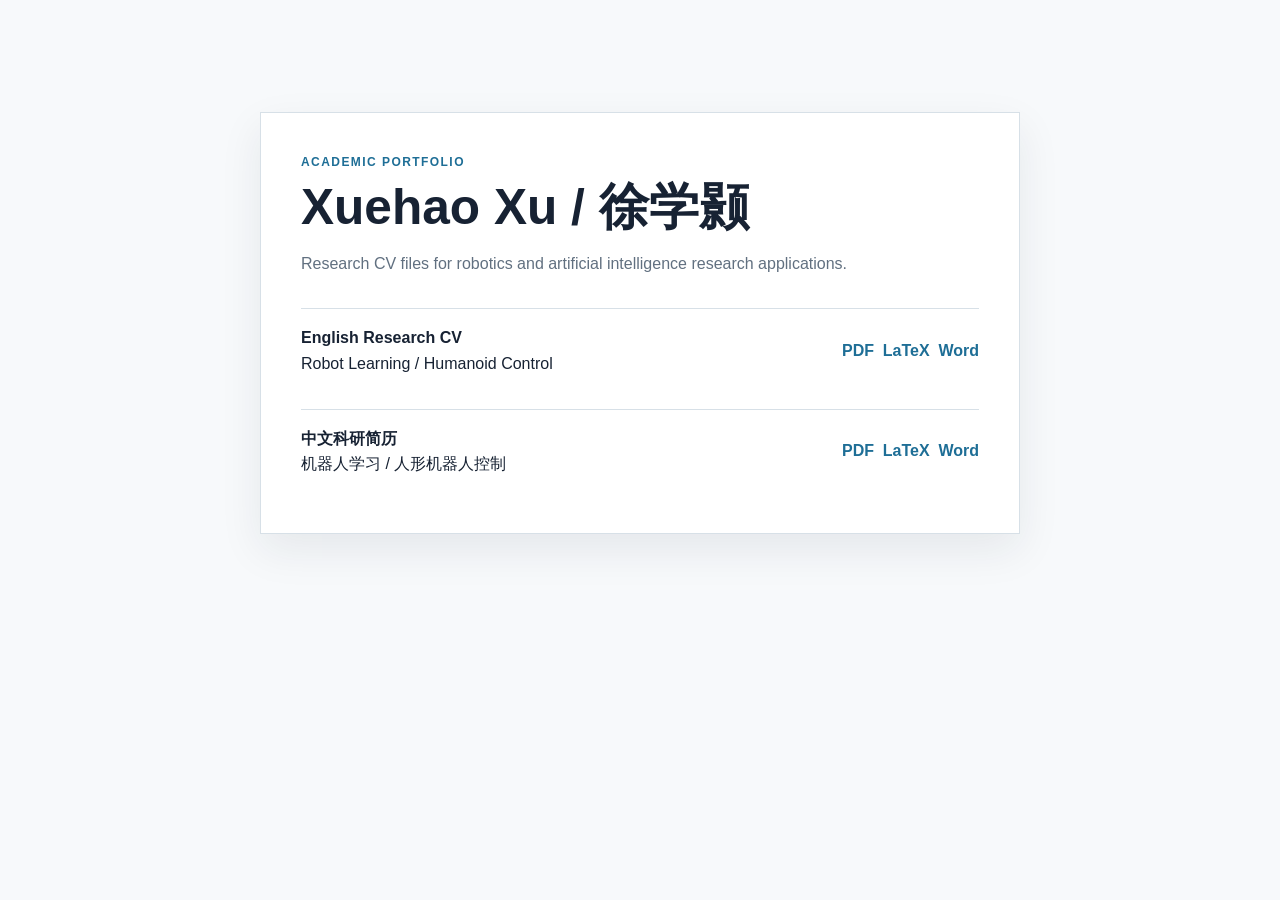
==== cv/index.html @ acc803c9 "update" ====
<!doctype html>
<html lang="en">
  <head>
    <meta charset="utf-8">
    <meta name="viewport" content="width=device-width, initial-scale=1">
    <title>Xuehao Xu | CV</title>
    <style>
      :root { color-scheme: light; --ink: #172233; --muted: #617080; --blue: #1e6e96; --line: #d7e0e7; --paper: #f7f9fb; }
      * { box-sizing: border-box; }
      body { margin: 0; background: var(--paper); color: var(--ink); font: 16px/1.6 Arial, "Microsoft YaHei", sans-serif; }
      main { width: min(760px, calc(100% - 32px)); margin: 7rem auto; padding: 2.5rem; background: #fff; border: 1px solid var(--line); box-shadow: 0 16px 40px rgba(23,34,51,.08); }
      .eyebrow { margin: 0 0 .5rem; color: var(--blue); font-size: .75rem; font-weight: 700; letter-spacing: .12em; text-transform: uppercase; }
      h1 { margin: 0; font-size: clamp(2rem, 5vw, 3.1rem); line-height: 1.1; }
      p { color: var(--muted); }
      .cv-list { display: grid; gap: 1rem; margin-top: 2rem; }
      .cv-item { display: flex; align-items: center; justify-content: space-between; gap: 1rem; padding: 1rem 0; border-top: 1px solid var(--line); }
      .cv-item strong { display: block; }
      .links { display: flex; flex-wrap: wrap; gap: .55rem; justify-content: flex-end; }
      a { color: var(--blue); font-weight: 700; text-decoration: none; }
      a:hover, a:focus-visible { text-decoration: underline; }
      @media (max-width: 600px) { main { margin: 2rem auto; padding: 1.4rem; } .cv-item { display: block; } .links { justify-content: flex-start; margin-top: .6rem; } }
    </style>
  </head>
  <body>
    <main>
      <p class="eyebrow">Academic Portfolio</p>
      <h1>Xuehao Xu / 徐学颢</h1>
      <p>Research CV files for robotics and artificial intelligence research applications.</p>
      <div class="cv-list">
        <div class="cv-item"><div><strong>English Research CV</strong><span>Robot Learning / Humanoid Control</span></div><div class="links"><a href="Xuehao_Xu_CV_EN.pdf">PDF</a><a href="Xuehao_Xu_CV_EN.tex">LaTeX</a><a href="../Xuehao_Xu_Research_CV_EN_v3.docx">Word</a></div></div>
        <div class="cv-item"><div><strong>中文科研简历</strong><span>机器人学习 / 人形机器人控制</span></div><div class="links"><a href="Xuehao_Xu_CV_CN.pdf">PDF</a><a href="Xuehao_Xu_CV_CN.tex">LaTeX</a><a href="../Xuehao_Xu_Research_CV_CN_v3.docx">Word</a></div></div>
      </div>
    </main>
  </body>
</html>
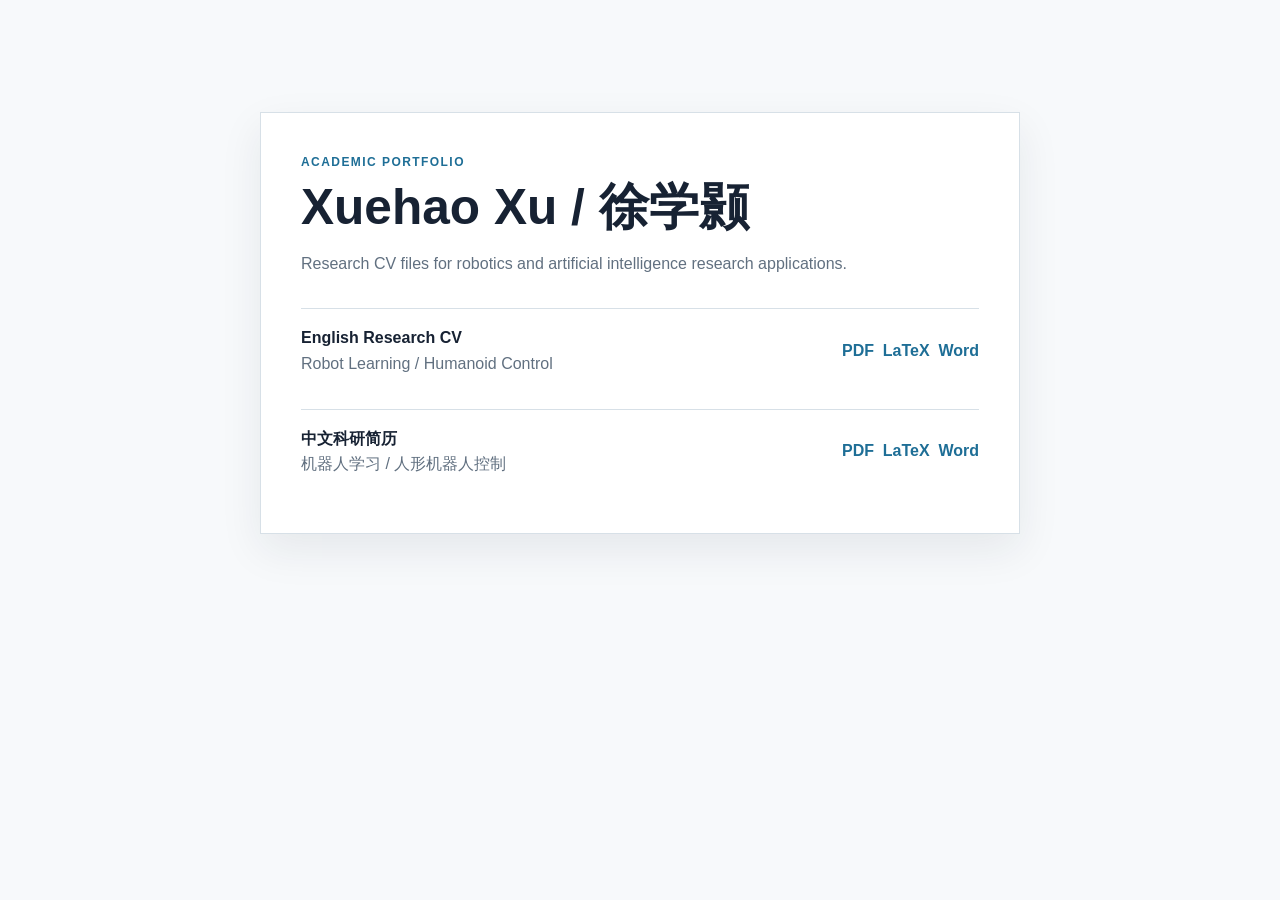
==== commit 0e2caee3: "update" ====
--- a/cv/index.html
+++ b/cv/index.html
@@ -15,6 +15,7 @@
       .cv-list { display: grid; gap: 1rem; margin-top: 2rem; }
       .cv-item { display: flex; align-items: center; justify-content: space-between; gap: 1rem; padding: 1rem 0; border-top: 1px solid var(--line); }
       .cv-item strong { display: block; }
+      .cv-item span { color: var(--muted); }
       .links { display: flex; flex-wrap: wrap; gap: .55rem; justify-content: flex-end; }
       a { color: var(--blue); font-weight: 700; text-decoration: none; }
       a:hover, a:focus-visible { text-decoration: underline; }
@@ -24,11 +25,11 @@
   <body>
     <main>
       <p class="eyebrow">Academic Portfolio</p>
-      <h1>Xuehao Xu / 徐学颢</h1>
+      <h1>Xuehao Xu / &#24464;&#23398;&#39074;</h1>
       <p>Research CV files for robotics and artificial intelligence research applications.</p>
       <div class="cv-list">
         <div class="cv-item"><div><strong>English Research CV</strong><span>Robot Learning / Humanoid Control</span></div><div class="links"><a href="Xuehao_Xu_CV_EN.pdf">PDF</a><a href="Xuehao_Xu_CV_EN.tex">LaTeX</a><a href="../Xuehao_Xu_Research_CV_EN_v3.docx">Word</a></div></div>
-        <div class="cv-item"><div><strong>中文科研简历</strong><span>机器人学习 / 人形机器人控制</span></div><div class="links"><a href="Xuehao_Xu_CV_CN.pdf">PDF</a><a href="Xuehao_Xu_CV_CN.tex">LaTeX</a><a href="../Xuehao_Xu_Research_CV_CN_v3.docx">Word</a></div></div>
+        <div class="cv-item"><div><strong>&#20013;&#25991;&#31185;&#30740;&#31616;&#21382;</strong><span>&#26426;&#22120;&#20154;&#23398;&#20064; / &#20154;&#24418;&#26426;&#22120;&#20154;&#25511;&#21046;</span></div><div class="links"><a href="Xuehao_Xu_CV_CN.pdf">PDF</a><a href="Xuehao_Xu_CV_CN.tex">LaTeX</a><a href="../Xuehao_Xu_Research_CV_CN_v3.docx">Word</a></div></div>
       </div>
     </main>
   </body>
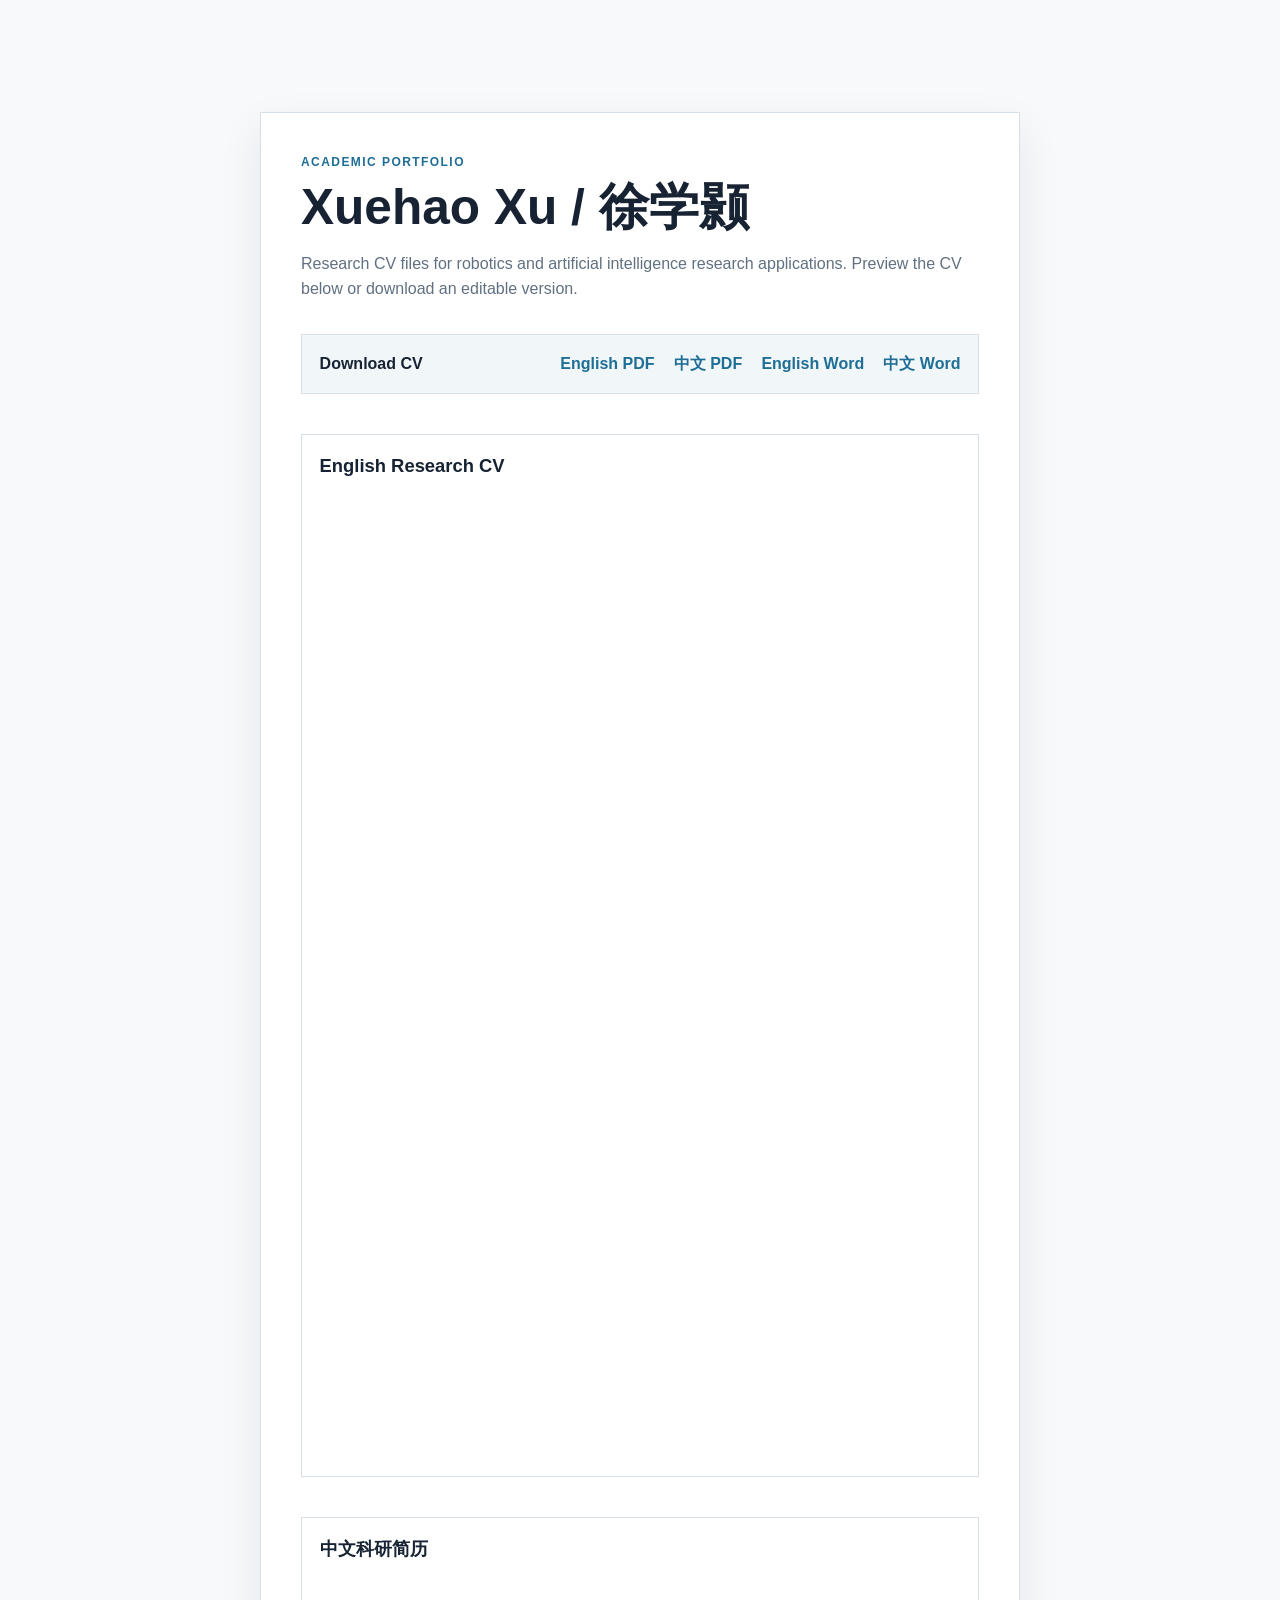
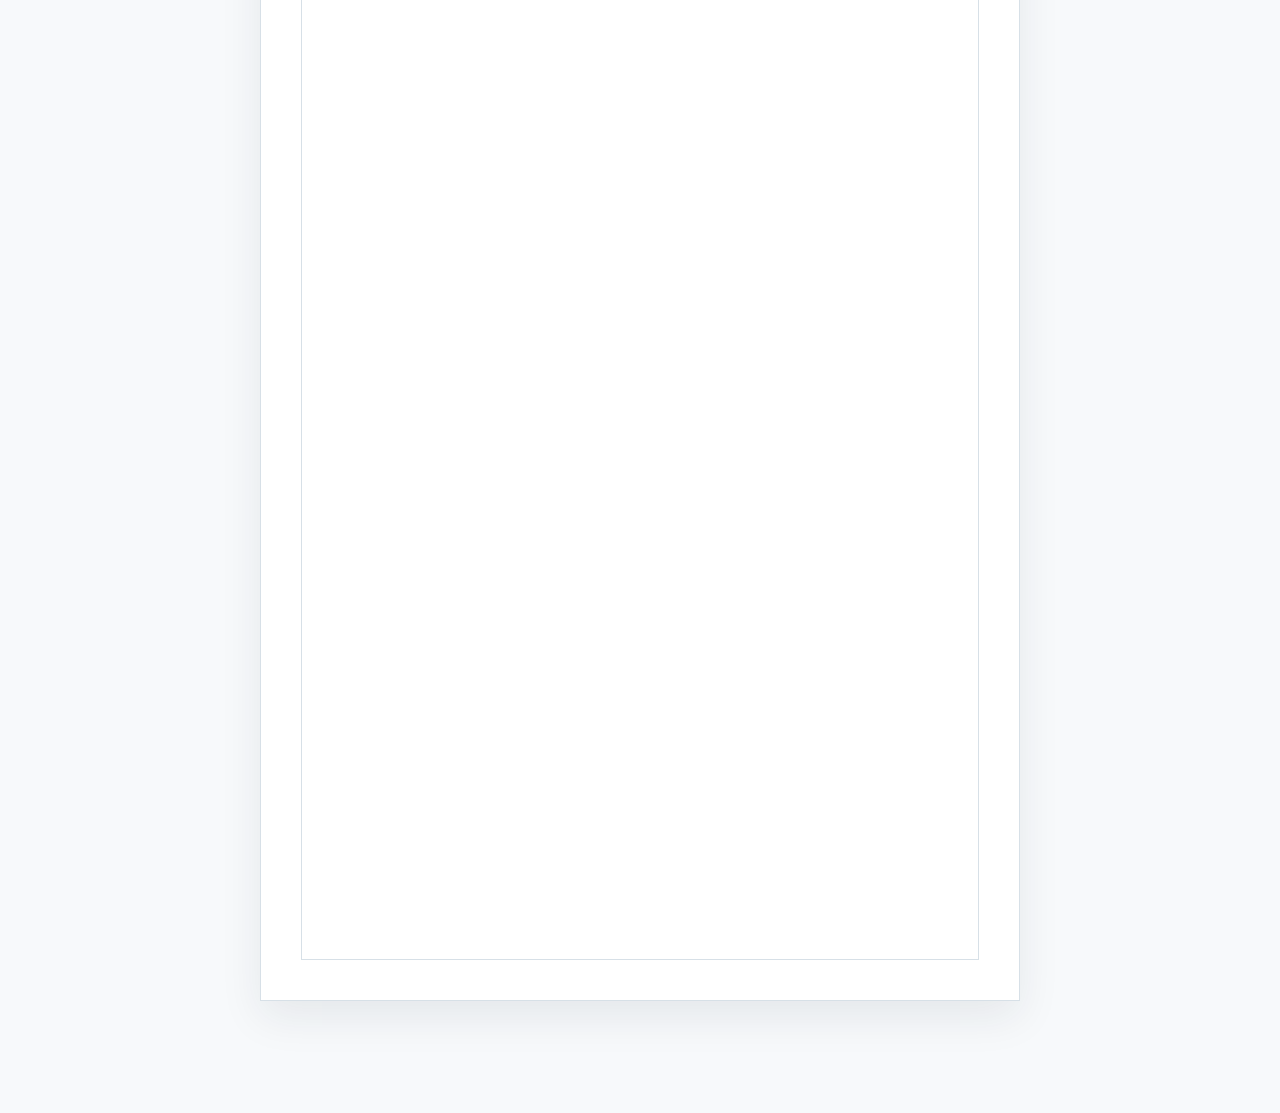
==== commit a6c49d6a: "update" ====
--- a/cv/index.html
+++ b/cv/index.html
@@ -12,24 +12,42 @@
       .eyebrow { margin: 0 0 .5rem; color: var(--blue); font-size: .75rem; font-weight: 700; letter-spacing: .12em; text-transform: uppercase; }
       h1 { margin: 0; font-size: clamp(2rem, 5vw, 3.1rem); line-height: 1.1; }
       p { color: var(--muted); }
-      .cv-list { display: grid; gap: 1rem; margin-top: 2rem; }
+      .download-panel { position: sticky; top: 1rem; z-index: 2; display: flex; flex-wrap: wrap; align-items: center; gap: .7rem 1.2rem; margin-top: 2rem; padding: 1rem 1.1rem; background: #f1f6f9; border: 1px solid var(--line); }
+      .download-panel strong { margin-right: auto; }
+      .cv-list { display: grid; gap: 2.5rem; margin-top: 2.5rem; }
       .cv-item { display: flex; align-items: center; justify-content: space-between; gap: 1rem; padding: 1rem 0; border-top: 1px solid var(--line); }
       .cv-item strong { display: block; }
       .cv-item span { color: var(--muted); }
       .links { display: flex; flex-wrap: wrap; gap: .55rem; justify-content: flex-end; }
       a { color: var(--blue); font-weight: 700; text-decoration: none; }
       a:hover, a:focus-visible { text-decoration: underline; }
-      @media (max-width: 600px) { main { margin: 2rem auto; padding: 1.4rem; } .cv-item { display: block; } .links { justify-content: flex-start; margin-top: .6rem; } }
+      .preview { overflow: hidden; border: 1px solid var(--line); background: #eef2f5; }
+      .preview h2 { margin: 0; padding: 1rem 1.1rem; background: #fff; font-size: 1.15rem; }
+      .preview iframe { display: block; width: 100%; height: min(980px, 120vh); border: 0; background: #fff; }
+      @media (max-width: 600px) { main { margin: 2rem auto; padding: 1.4rem; } .download-panel { position: static; } .download-panel strong { width: 100%; } .cv-item { display: block; } .links { justify-content: flex-start; margin-top: .6rem; } .preview iframe { height: 720px; } }
     </style>
   </head>
   <body>
     <main>
       <p class="eyebrow">Academic Portfolio</p>
       <h1>Xuehao Xu / &#24464;&#23398;&#39074;</h1>
-      <p>Research CV files for robotics and artificial intelligence research applications.</p>
+      <p>Research CV files for robotics and artificial intelligence research applications. Preview the CV below or download an editable version.</p>
+      <div class="download-panel" aria-label="CV downloads">
+        <strong>Download CV</strong>
+        <a href="Xuehao_Xu_CV_EN.pdf" download>English PDF</a>
+        <a href="Xuehao_Xu_CV_CN.pdf" download>&#20013;&#25991; PDF</a>
+        <a href="../Xuehao_Xu_Research_CV_EN_v3.docx" download>English Word</a>
+        <a href="../Xuehao_Xu_Research_CV_CN_v3.docx" download>&#20013;&#25991; Word</a>
+      </div>
       <div class="cv-list">
-        <div class="cv-item"><div><strong>English Research CV</strong><span>Robot Learning / Humanoid Control</span></div><div class="links"><a href="Xuehao_Xu_CV_EN.pdf">PDF</a><a href="Xuehao_Xu_CV_EN.tex">LaTeX</a><a href="../Xuehao_Xu_Research_CV_EN_v3.docx">Word</a></div></div>
-        <div class="cv-item"><div><strong>&#20013;&#25991;&#31185;&#30740;&#31616;&#21382;</strong><span>&#26426;&#22120;&#20154;&#23398;&#20064; / &#20154;&#24418;&#26426;&#22120;&#20154;&#25511;&#21046;</span></div><div class="links"><a href="Xuehao_Xu_CV_CN.pdf">PDF</a><a href="Xuehao_Xu_CV_CN.tex">LaTeX</a><a href="../Xuehao_Xu_Research_CV_CN_v3.docx">Word</a></div></div>
+        <section class="preview" aria-labelledby="english-preview-title">
+          <h2 id="english-preview-title">English Research CV</h2>
+          <iframe src="Xuehao_Xu_CV_EN.pdf#view=FitH" title="English Research CV preview"></iframe>
+        </section>
+        <section class="preview" aria-labelledby="chinese-preview-title">
+          <h2 id="chinese-preview-title">&#20013;&#25991;&#31185;&#30740;&#31616;&#21382;</h2>
+          <iframe src="Xuehao_Xu_CV_CN.pdf#view=FitH" title="&#20013;&#25991;&#31185;&#30740;&#31616;&#21382;&#39044;&#35272;"></iframe>
+        </section>
       </div>
     </main>
   </body>
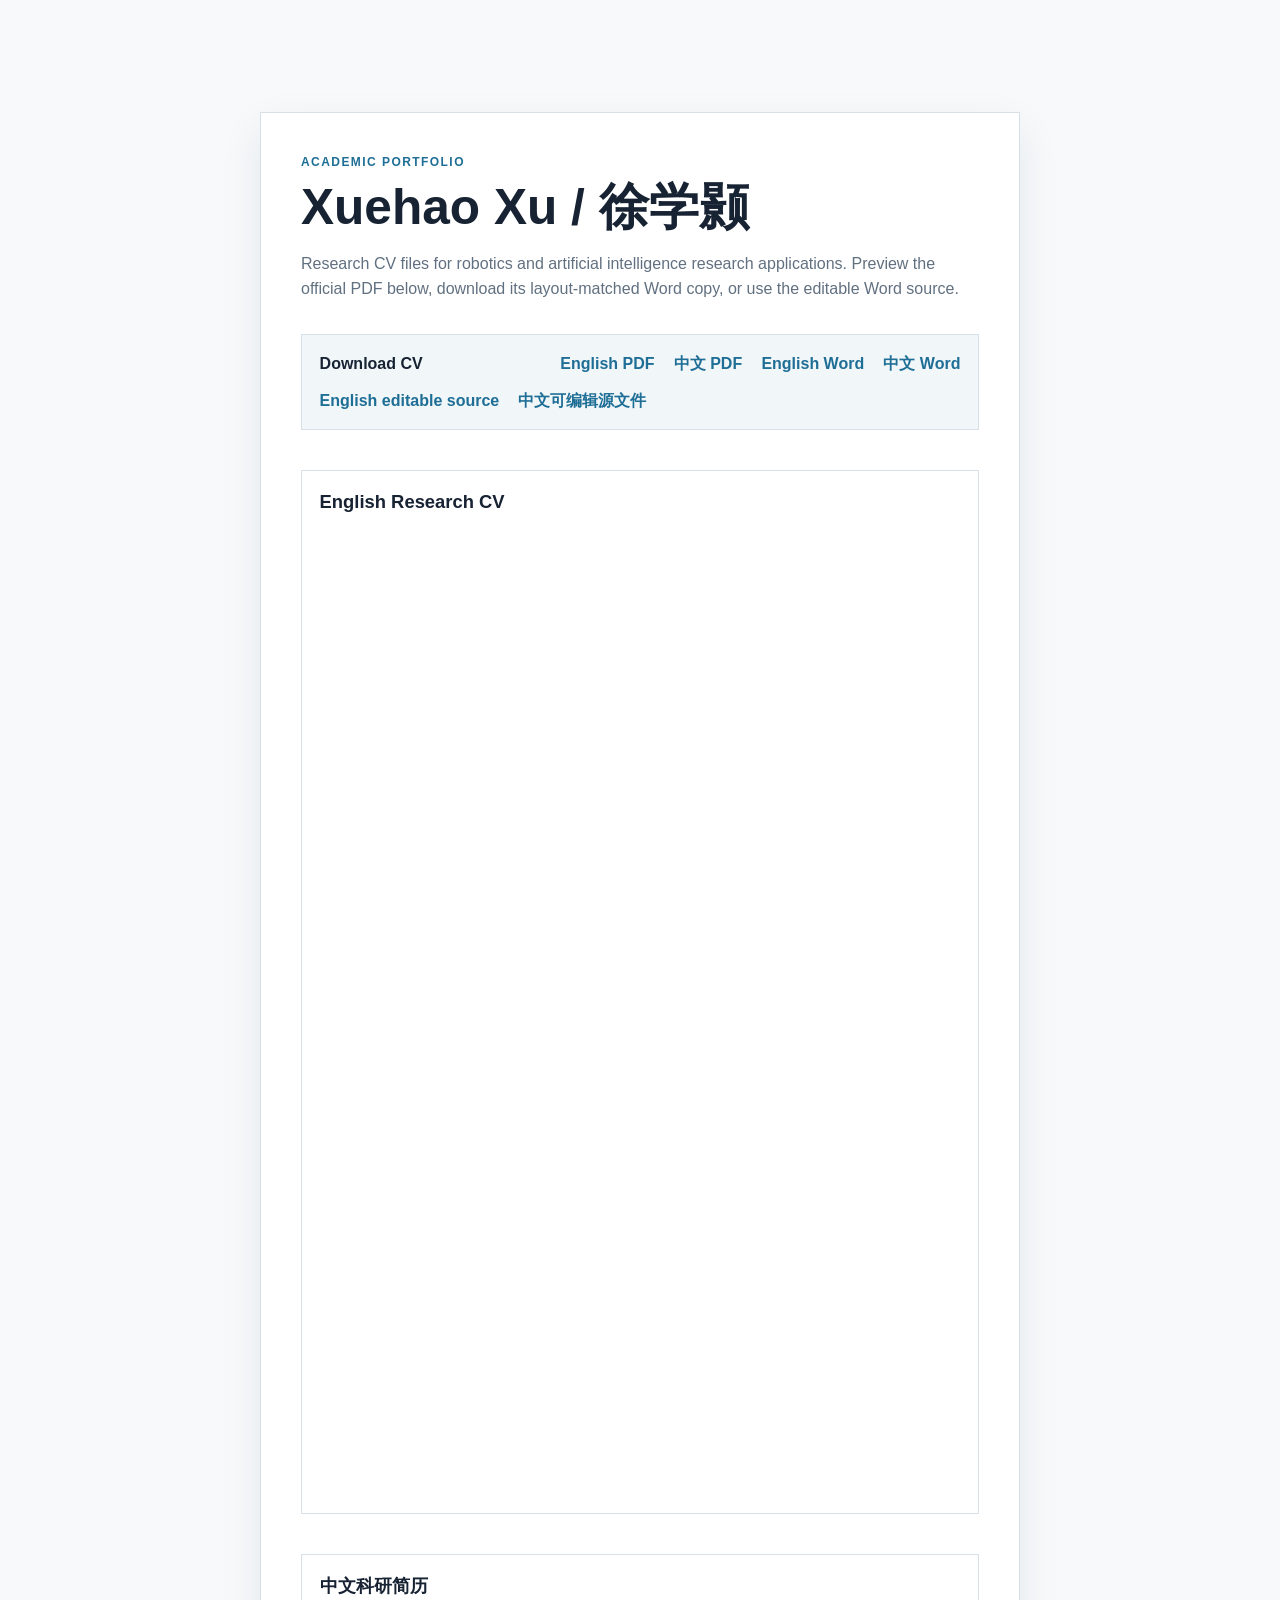
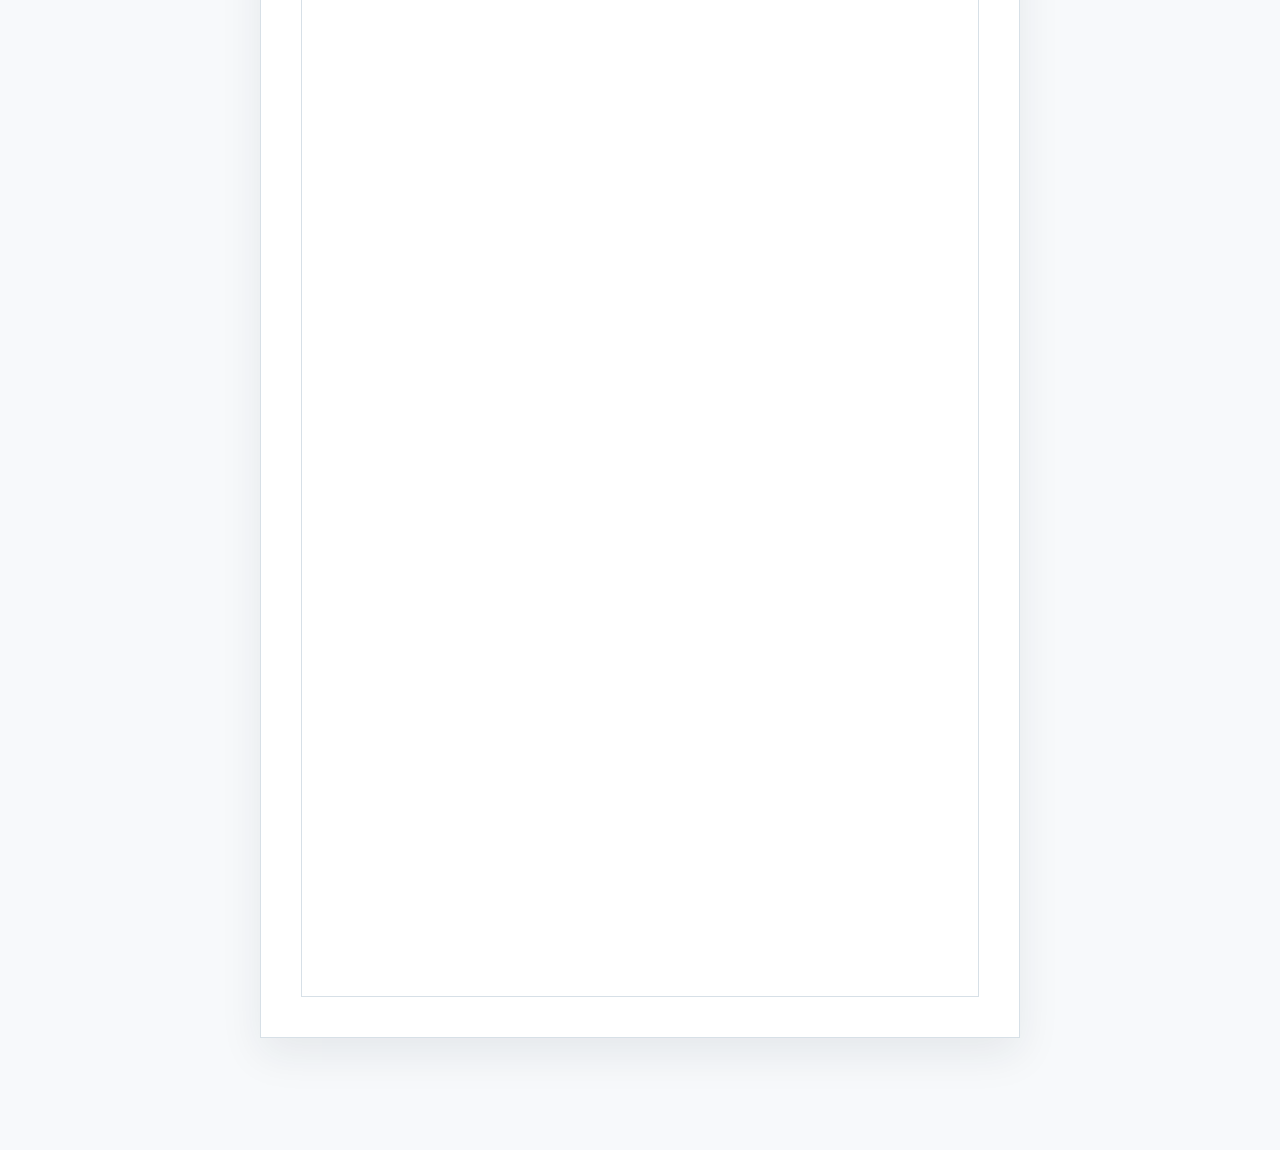
==== commit c473bdee: "Add aligned bilingual research CV v4" ====
--- a/cv/index.html
+++ b/cv/index.html
@@ -31,22 +31,24 @@
     <main>
       <p class="eyebrow">Academic Portfolio</p>
       <h1>Xuehao Xu / &#24464;&#23398;&#39074;</h1>
-      <p>Research CV files for robotics and artificial intelligence research applications. Preview the CV below or download an editable version.</p>
+      <p>Research CV files for robotics and artificial intelligence research applications. Preview the official PDF below, download its layout-matched Word copy, or use the editable Word source.</p>
       <div class="download-panel" aria-label="CV downloads">
         <strong>Download CV</strong>
-        <a href="Xuehao_Xu_CV_EN.pdf" download>English PDF</a>
-        <a href="Xuehao_Xu_CV_CN.pdf" download>&#20013;&#25991; PDF</a>
-        <a href="../Xuehao_Xu_Research_CV_EN_v3.docx" download>English Word</a>
-        <a href="../Xuehao_Xu_Research_CV_CN_v3.docx" download>&#20013;&#25991; Word</a>
+        <a href="Xuehao_Xu_CV_EN_v4.pdf" download>English PDF</a>
+        <a href="Xuehao_Xu_CV_CN_v4.pdf" download>&#20013;&#25991; PDF</a>
+        <a href="../Xuehao_Xu_Research_CV_EN_v4.docx" download>English Word</a>
+        <a href="../Xuehao_Xu_Research_CV_CN_v4.docx" download>&#20013;&#25991; Word</a>
+        <a href="../Xuehao_Xu_Research_CV_EN_v4_editable.docx" download>English editable source</a>
+        <a href="../Xuehao_Xu_Research_CV_CN_v4_editable.docx" download>&#20013;&#25991;&#21487;&#32534;&#36753;&#28304;&#25991;&#20214;</a>
       </div>
       <div class="cv-list">
         <section class="preview" aria-labelledby="english-preview-title">
           <h2 id="english-preview-title">English Research CV</h2>
-          <iframe src="Xuehao_Xu_CV_EN.pdf#view=FitH" title="English Research CV preview"></iframe>
+          <iframe src="Xuehao_Xu_CV_EN_v4.pdf#view=FitH" title="English Research CV preview"></iframe>
         </section>
         <section class="preview" aria-labelledby="chinese-preview-title">
           <h2 id="chinese-preview-title">&#20013;&#25991;&#31185;&#30740;&#31616;&#21382;</h2>
-          <iframe src="Xuehao_Xu_CV_CN.pdf#view=FitH" title="&#20013;&#25991;&#31185;&#30740;&#31616;&#21382;&#39044;&#35272;"></iframe>
+          <iframe src="Xuehao_Xu_CV_CN_v4.pdf#view=FitH" title="&#20013;&#25991;&#31185;&#30740;&#31616;&#21382;&#39044;&#35272;"></iframe>
         </section>
       </div>
     </main>
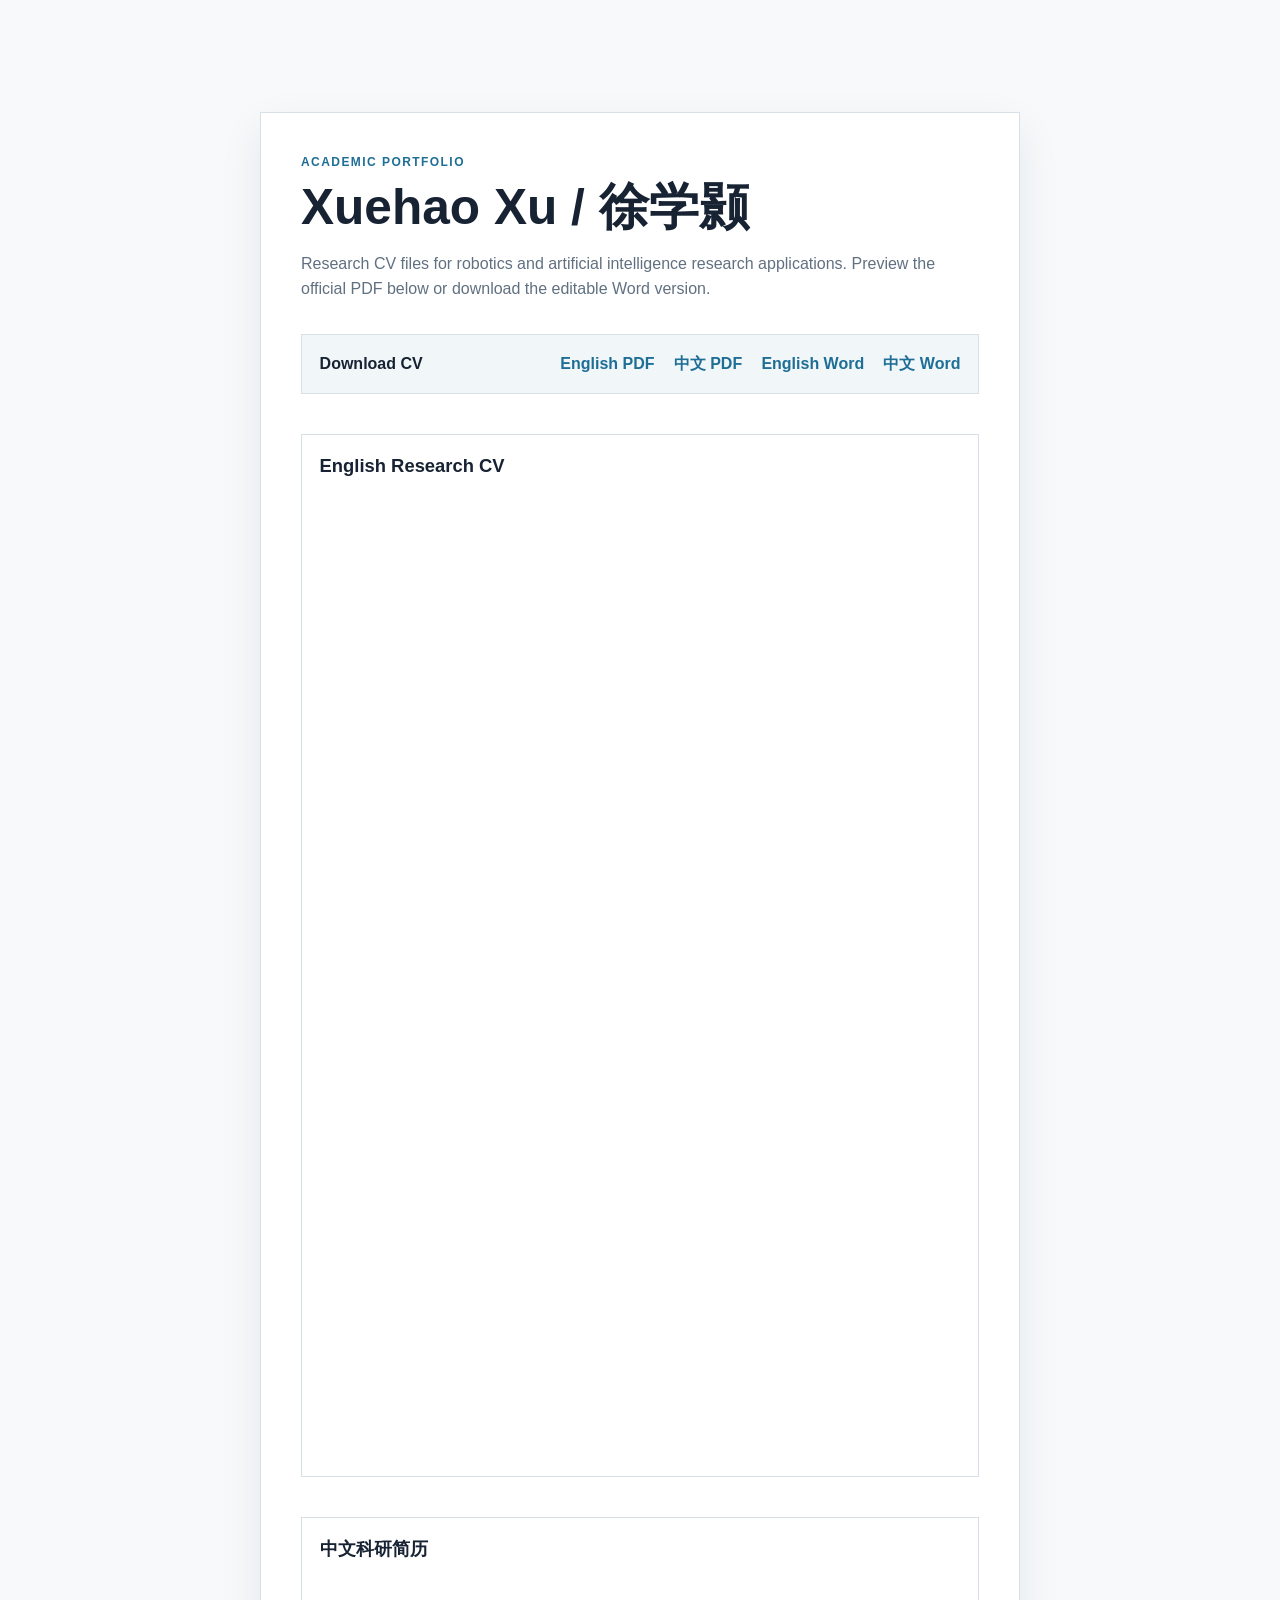
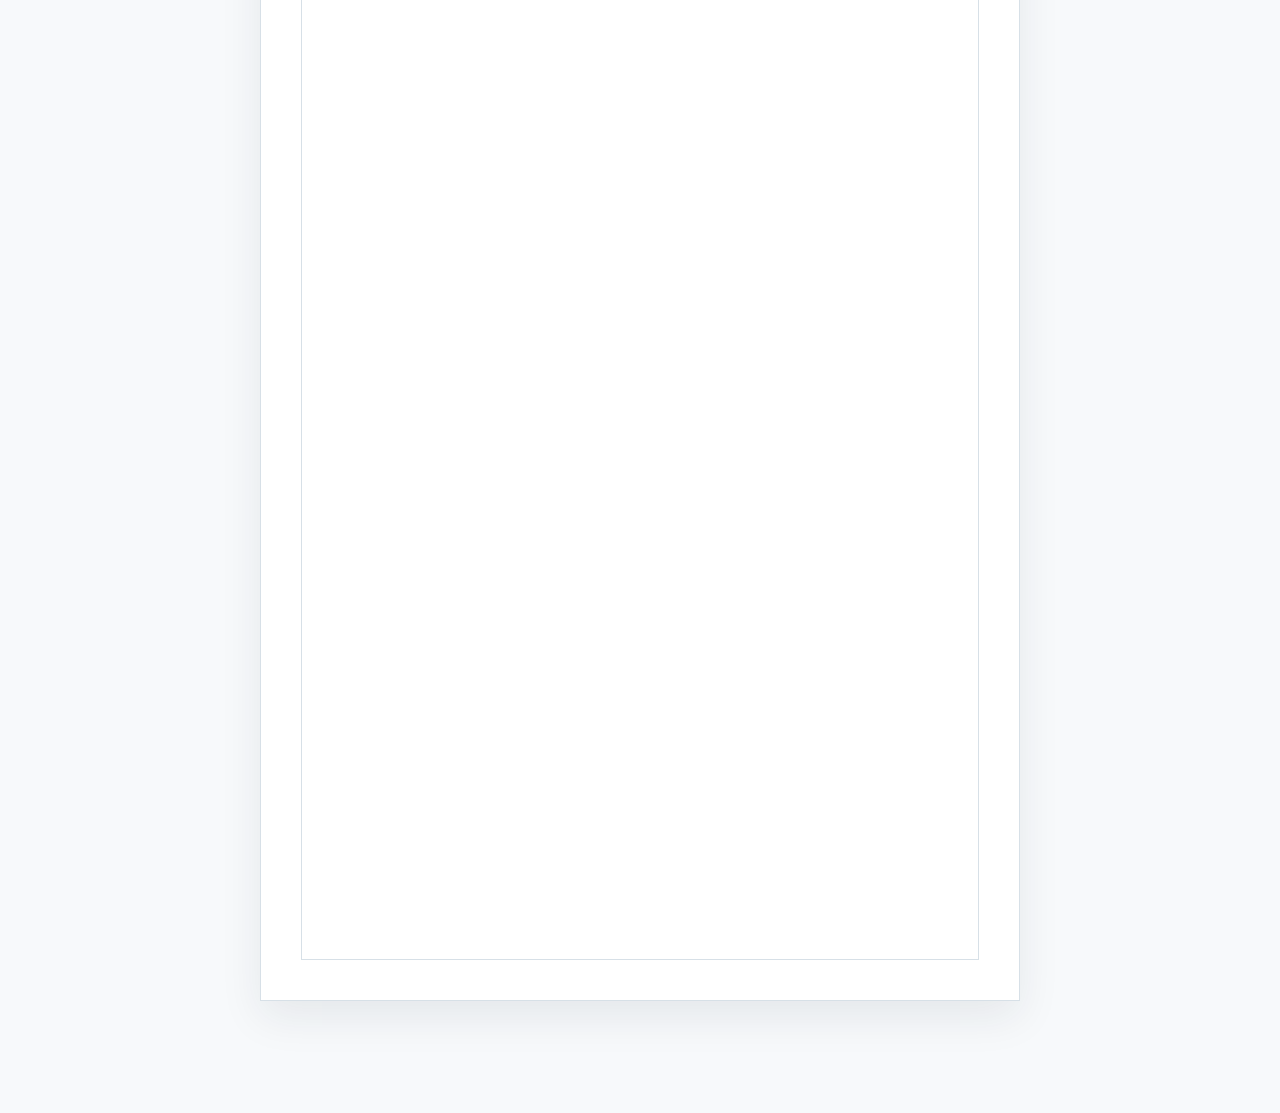
==== commit b00427a4: "Restore editable Word research CVs" ====
--- a/cv/index.html
+++ b/cv/index.html
@@ -31,15 +31,13 @@
     <main>
       <p class="eyebrow">Academic Portfolio</p>
       <h1>Xuehao Xu / &#24464;&#23398;&#39074;</h1>
-      <p>Research CV files for robotics and artificial intelligence research applications. Preview the official PDF below, download its layout-matched Word copy, or use the editable Word source.</p>
+      <p>Research CV files for robotics and artificial intelligence research applications. Preview the official PDF below or download the editable Word version.</p>
       <div class="download-panel" aria-label="CV downloads">
         <strong>Download CV</strong>
         <a href="Xuehao_Xu_CV_EN_v4.pdf" download>English PDF</a>
         <a href="Xuehao_Xu_CV_CN_v4.pdf" download>&#20013;&#25991; PDF</a>
         <a href="../Xuehao_Xu_Research_CV_EN_v4.docx" download>English Word</a>
         <a href="../Xuehao_Xu_Research_CV_CN_v4.docx" download>&#20013;&#25991; Word</a>
-        <a href="../Xuehao_Xu_Research_CV_EN_v4_editable.docx" download>English editable source</a>
-        <a href="../Xuehao_Xu_Research_CV_CN_v4_editable.docx" download>&#20013;&#25991;&#21487;&#32534;&#36753;&#28304;&#25991;&#20214;</a>
       </div>
       <div class="cv-list">
         <section class="preview" aria-labelledby="english-preview-title">
